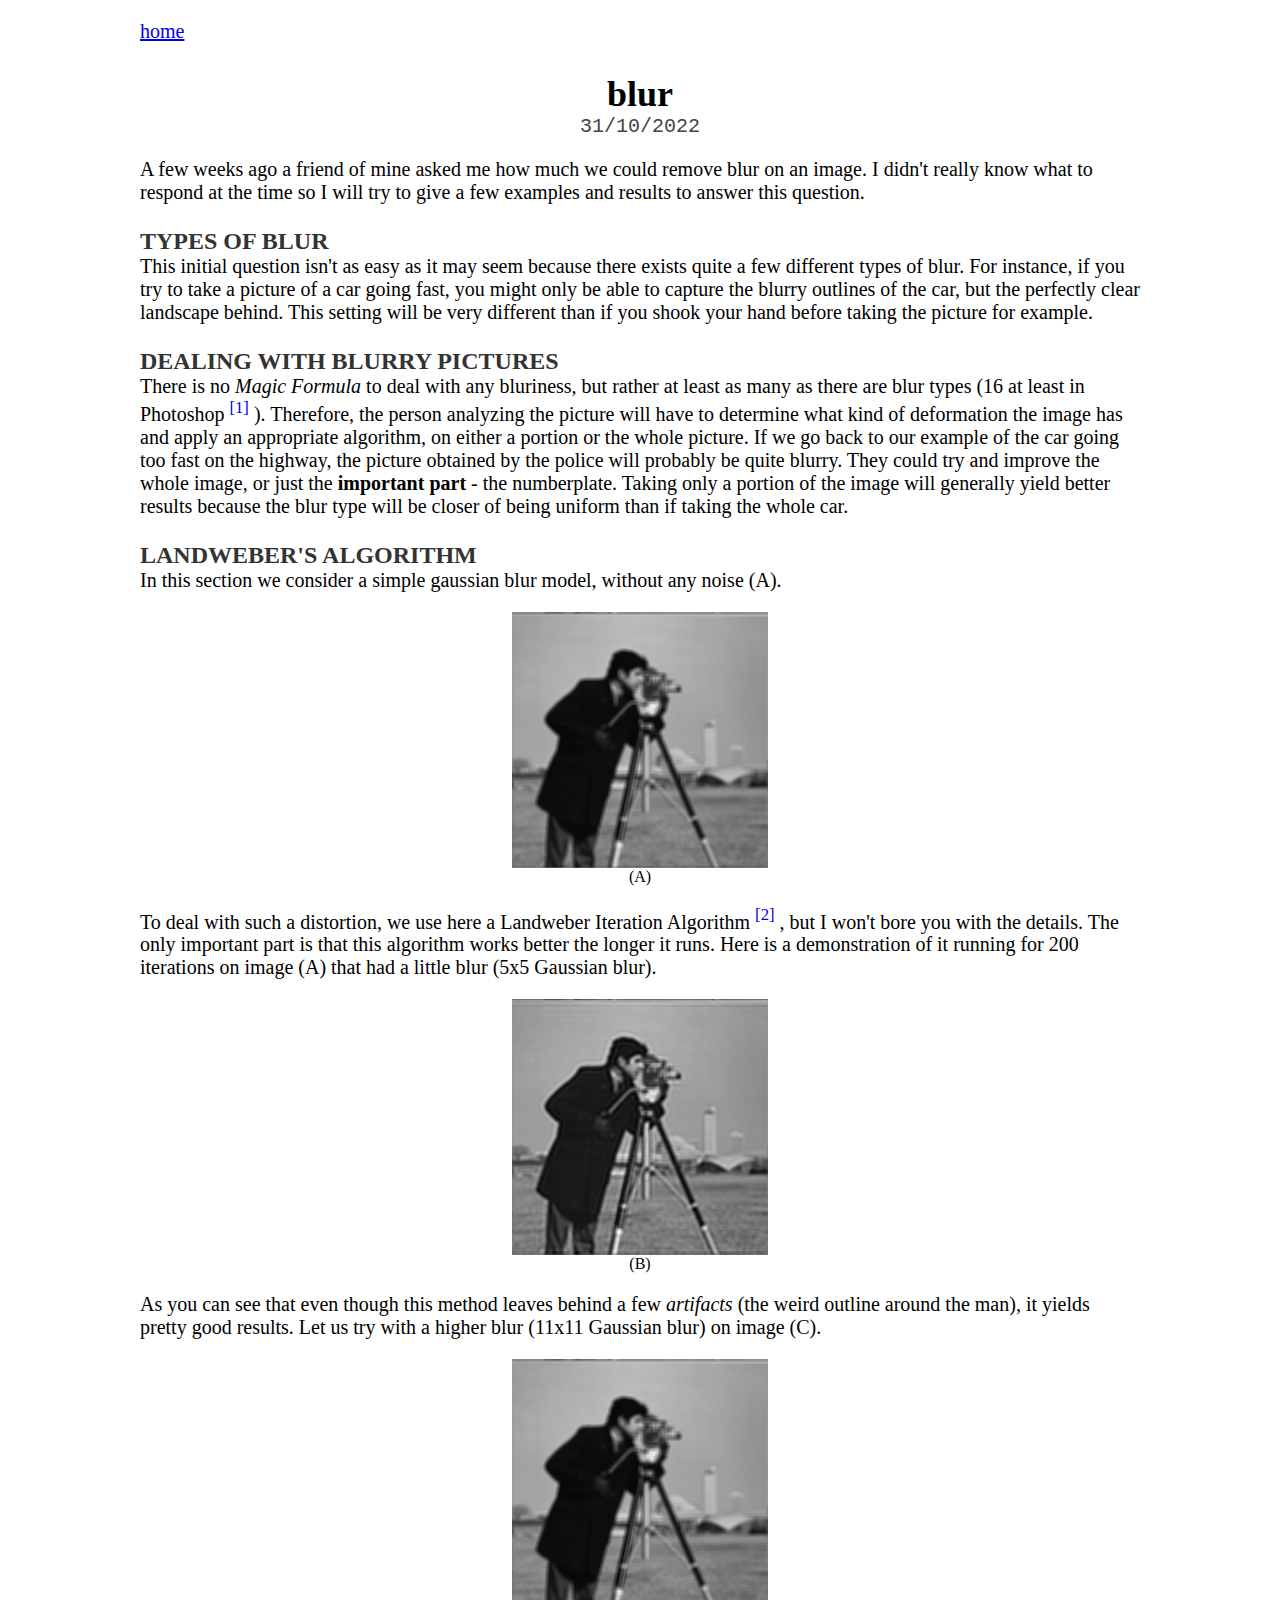
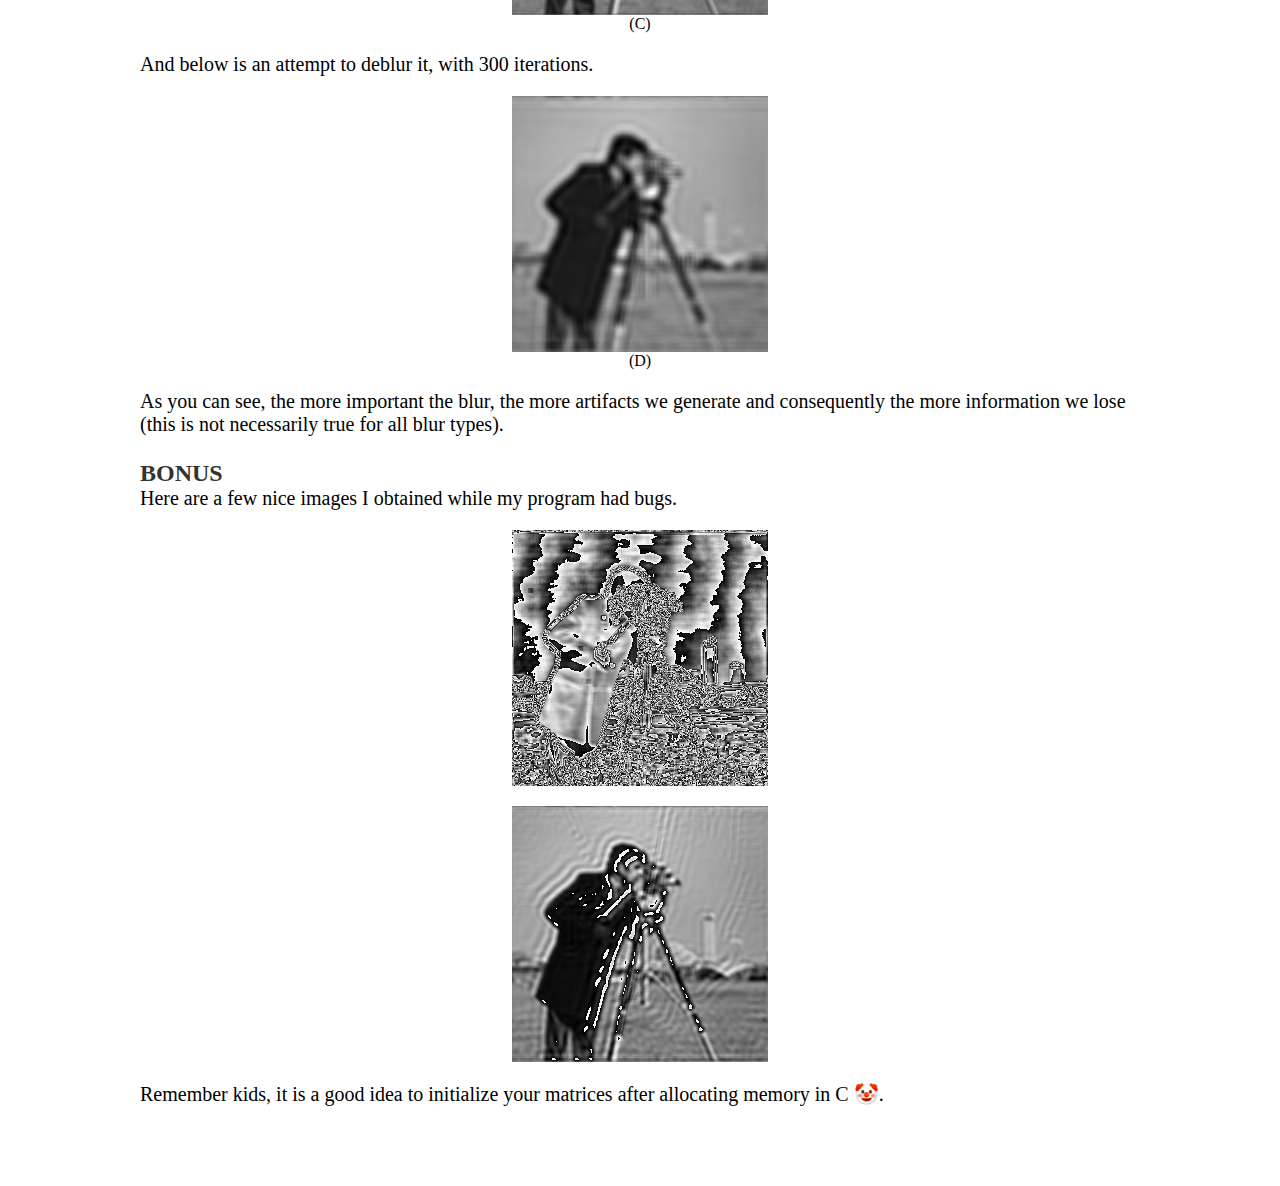
==== articles/blur.html @ 9dcc33a0 "feat: add blur article" ====
<!DOCTYPE html>
<html lang="en">
<meta charset="UTF-8">
<title>Tom's Blog | blur</title>
<meta name="viewport" content="width=device-width,initial-scale=1">
<link rel="stylesheet" href="../style.css">
<link rel="shortcut icon" href="../favicon.ico" type="image/x-icon" />

<style>
</style>

<body>
    <div class="body">
        <a href="../index.html">home</a>
        <h2>
            blur
        </h2>

        <p class="date article-date text-center">31/10/2022</p>

        <div class="article-content">
            <p>
                A few weeks ago a friend of mine asked me how much we could remove blur on an image.
                I didn't really know what to respond at the time so I will try to give a few examples and results to
                answer this question.
            </p>

            <h3>Types of Blur</h3>
            <p>
                This initial question isn't as easy as it may seem because there exists quite a few different types of
                blur.
                For instance, if you try to take a picture of a car going fast, you might only be able to capture the
                blurry outlines of the car, but the perfectly clear landscape behind.
                This setting will be very different than if you shook your hand before taking the picture for example.
            </p>

            <h3>Dealing with Blurry Pictures</h3>
            <p>
                There is no <i>Magic Formula</i> to deal with any bluriness, but rather at least as many as there are
                blur
                types (16 at least in Photoshop
                <a class="anchor-hide" target="_blank"
                    href="https://www.designiscope.com/post/types-of-blurs-in-photoshop-gaussian-motion-radial-etc"><sup>[1]</sup>
                </a>).
                Therefore, the person analyzing the picture will have to determine what kind of deformation the image
                has and apply an appropriate algorithm, on either a portion or the whole picture.
                If we go back to our example of the car going too fast on the highway, the picture obtained by the
                police will probably be quite blurry.
                They could try and improve the whole image, or just the <b>important part</b> - the numberplate.
                Taking only a portion of the image will generally yield better results because the blur type will be
                closer of being uniform than if taking the whole car.
            </p>

            <h3>Landweber's Algorithm</h3>
            <p>
                In this section we consider a simple gaussian blur model, without any noise (A).
            </p>
            <div class="margin-20 center col">
                <img src="../images/landweber/degraded_withoutNoise_5.png" alt="Blurry picture">
                <caption>(A)</caption>
            </div>

            <p>
                To deal with such a distortion, we use here a Landweber Iteration Algorithm
                <a class="anchor-hide" target="_blank"
                    href="https://en.wikipedia.org/wiki/Landweber_iteration"><sup>[2]</sup>
                </a>,
                but I won't bore you with the details.
                The only important part is that this algorithm works better the longer it runs.
                Here is a demonstration of it running for 200 iterations on image (A) that had a little blur (5x5
                Gaussian blur).
            </p>
            <div class="margin-20 center col">
                <img src="../images/landweber/deblurring_5.gif" alt="Incremental deblurring of the image">
                <caption>(B)</caption>
            </div>

            <p>
                As you can see that even though this method leaves behind a few <i>artifacts</i> (the weird outline
                around
                the man), it yields pretty good results.
                Let us try with a higher blur (11x11 Gaussian blur) on image (C).
            </p>
            <div class="margin-20 center col">
                <img src="../images/landweber/degraded_withoutNoise_5.png" alt="Blurrier picture">
                <caption>(C)</caption>
            </div>

            <p>
                And below is an attempt to deblur it, with 300 iterations.
            </p>
            <div class="margin-20 center col">
                <img src="../images/landweber/deblurring_11.gif" alt="Incremental deblurring of the image">
                <caption>(D)</caption>
            </div>

            <p>
                As you can see, the more important the blur, the more artifacts we generate and consequently the more
                information we lose (this is not necessarily true for all blur types).
            </p>

        </div>

        <h3>Bonus</h3>
        <p>
            Here are a few nice images I obtained while my program had bugs.
        </p>

        <div class="margin-20 center">
            <img src="../images/landweber/waves.png" alt="Cursed waves">
        </div>

        <div class="margin-20 center">
            <img src="../images/landweber/waves_animated.gif" alt="Cursed animated waves">
        </div>

        <p>
            Remember kids, it is a good idea to initialize your matrices after allocating memory in C 🤡.
        </p>
    </div>
</body>

</html>
---- style.css ----
.body {
    max-width: 1000px;
    padding: 0px 15px;
    margin: 20px auto 80px auto;
}

h1 {
    text-align: center;
    font-size: 48px;
}

h2 {
    text-align: center;
    font-size: 36px;
    margin-bottom: 0px;
}

h3 {
    font-size: 24px;
    margin-bottom: 0px;
    text-transform: uppercase;
    color: #333
}

.ruler {
    height: 2px;
    background-color: #999;
    border-width: 0px;
    margin: 15px 0px;
}

.article {
    display: flex;
    flex-direction: row;
    justify-content: space-between;
    align-items: center;
    margin: 3px 0px 0px 0px;
}

span.theme {
    color: #666;
}

span.dot-separator {
    margin: 0px 8px;
    font-weight: 700;
}

@media only screen and (max-width: 400px) {
    span.dot-separator {
        margin: 0px 4px
    }
}

p {
    font-size: 20px;
    margin: 0px;
}

a {
    font-size: 20px;
}

.date {
    font-size: 20px;
    font-weight: 300;
    color: #444;
    font-family: 'Courier New', Courier, monospace;
}

.article-date {
    margin-bottom: 20px;
}

.text-center {
    text-align: center;
}

.anchor-hide {
    text-decoration: none;
}

.center {
    display: flex;
    align-items: center;
    justify-content: center;
}

.row {
    display: flex;
    flex-direction: row;
}

.col {
    display: flex;
    flex-direction: column;
}

.margin-20 {
    margin: 20px;
}

.margin-10 {
    margin: 10px;
}
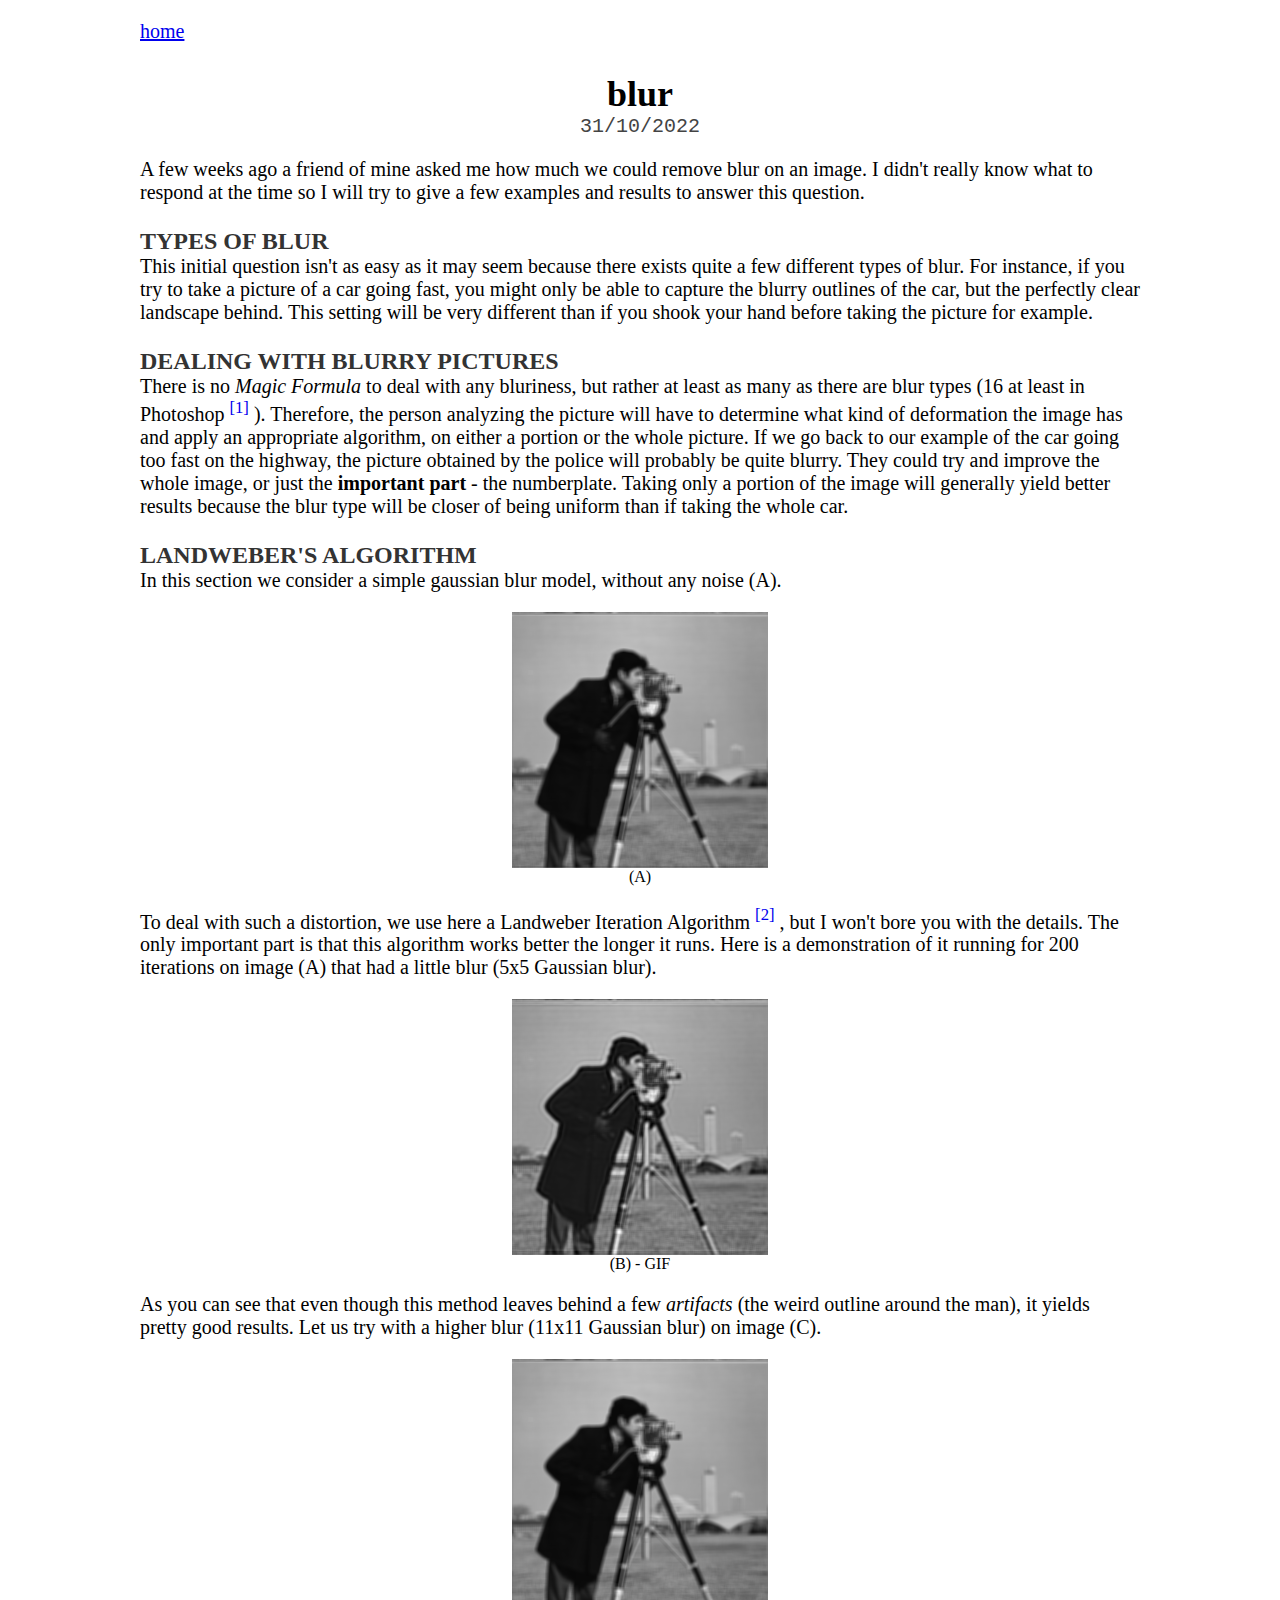
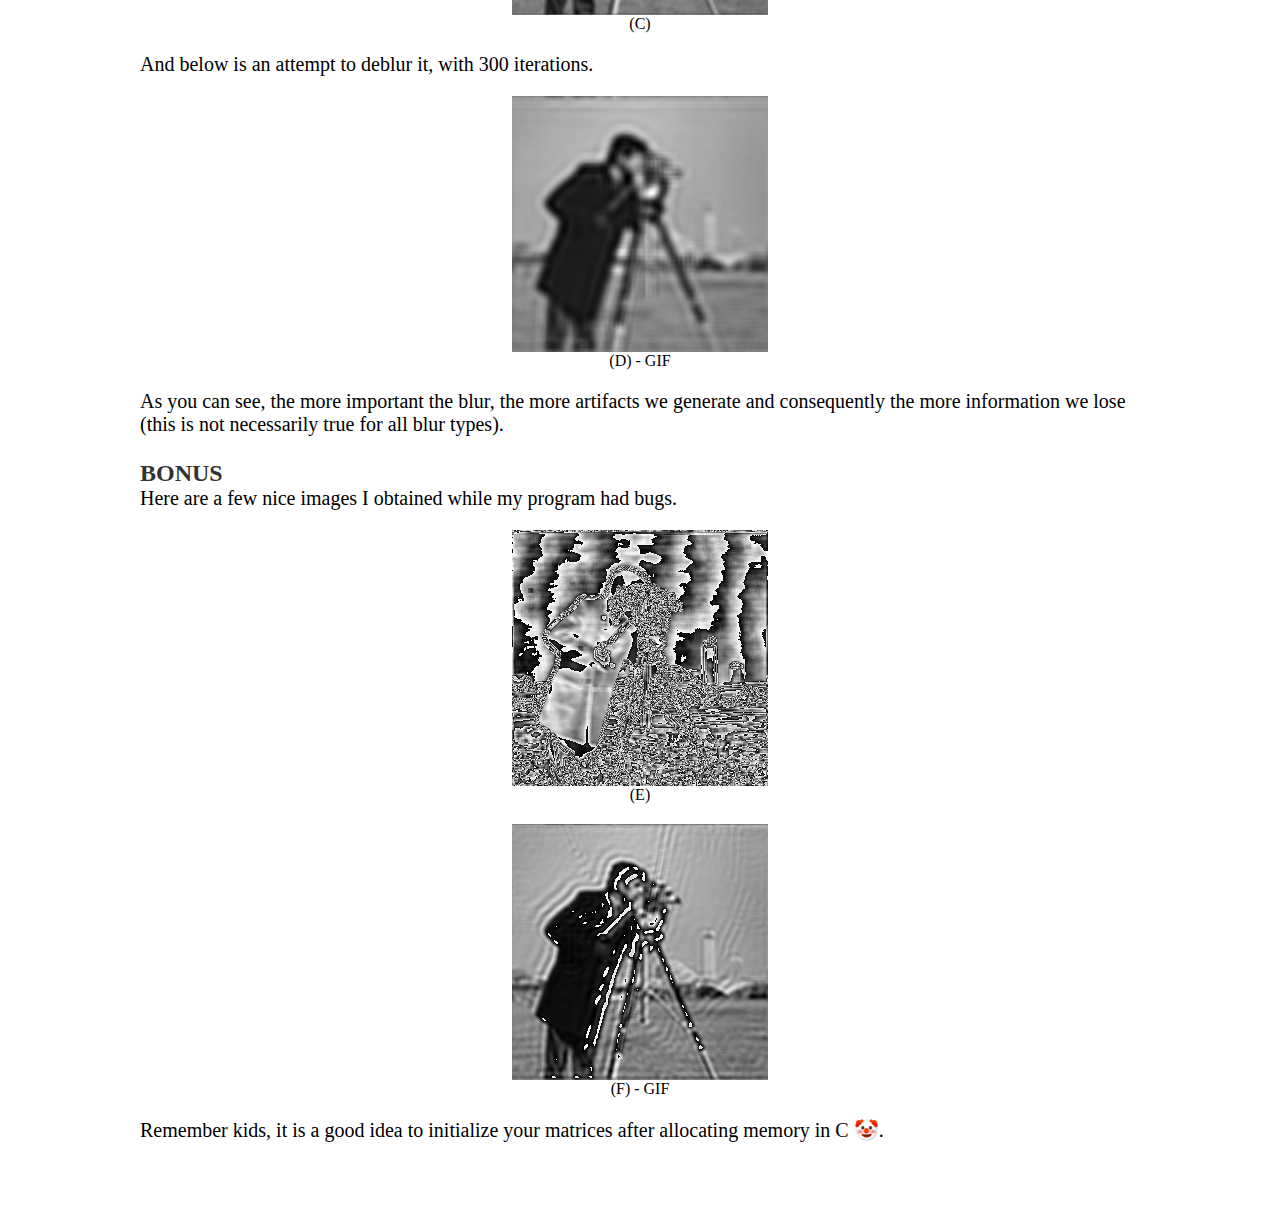
==== commit bf1f861c: "refactor: add GIF caption" ====
--- a/articles/blur.html
+++ b/articles/blur.html
@@ -72,7 +72,7 @@
             </p>
             <div class="margin-20 center col">
                 <img src="../images/landweber/deblurring_5.gif" alt="Incremental deblurring of the image">
-                <caption>(B)</caption>
+                <caption>(B) - GIF</caption>
             </div>
 
             <p>
@@ -91,7 +91,7 @@
             </p>
             <div class="margin-20 center col">
                 <img src="../images/landweber/deblurring_11.gif" alt="Incremental deblurring of the image">
-                <caption>(D)</caption>
+                <caption>(D) - GIF</caption>
             </div>
 
             <p>
@@ -106,12 +106,14 @@
             Here are a few nice images I obtained while my program had bugs.
         </p>
 
-        <div class="margin-20 center">
+        <div class="margin-20 center col">
             <img src="../images/landweber/waves.png" alt="Cursed waves">
+            <caption>(E)</caption>
         </div>
 
-        <div class="margin-20 center">
+        <div class="margin-20 center col">
             <img src="../images/landweber/waves_animated.gif" alt="Cursed animated waves">
+            <caption>(F) - GIF</caption>
         </div>
 
         <p>
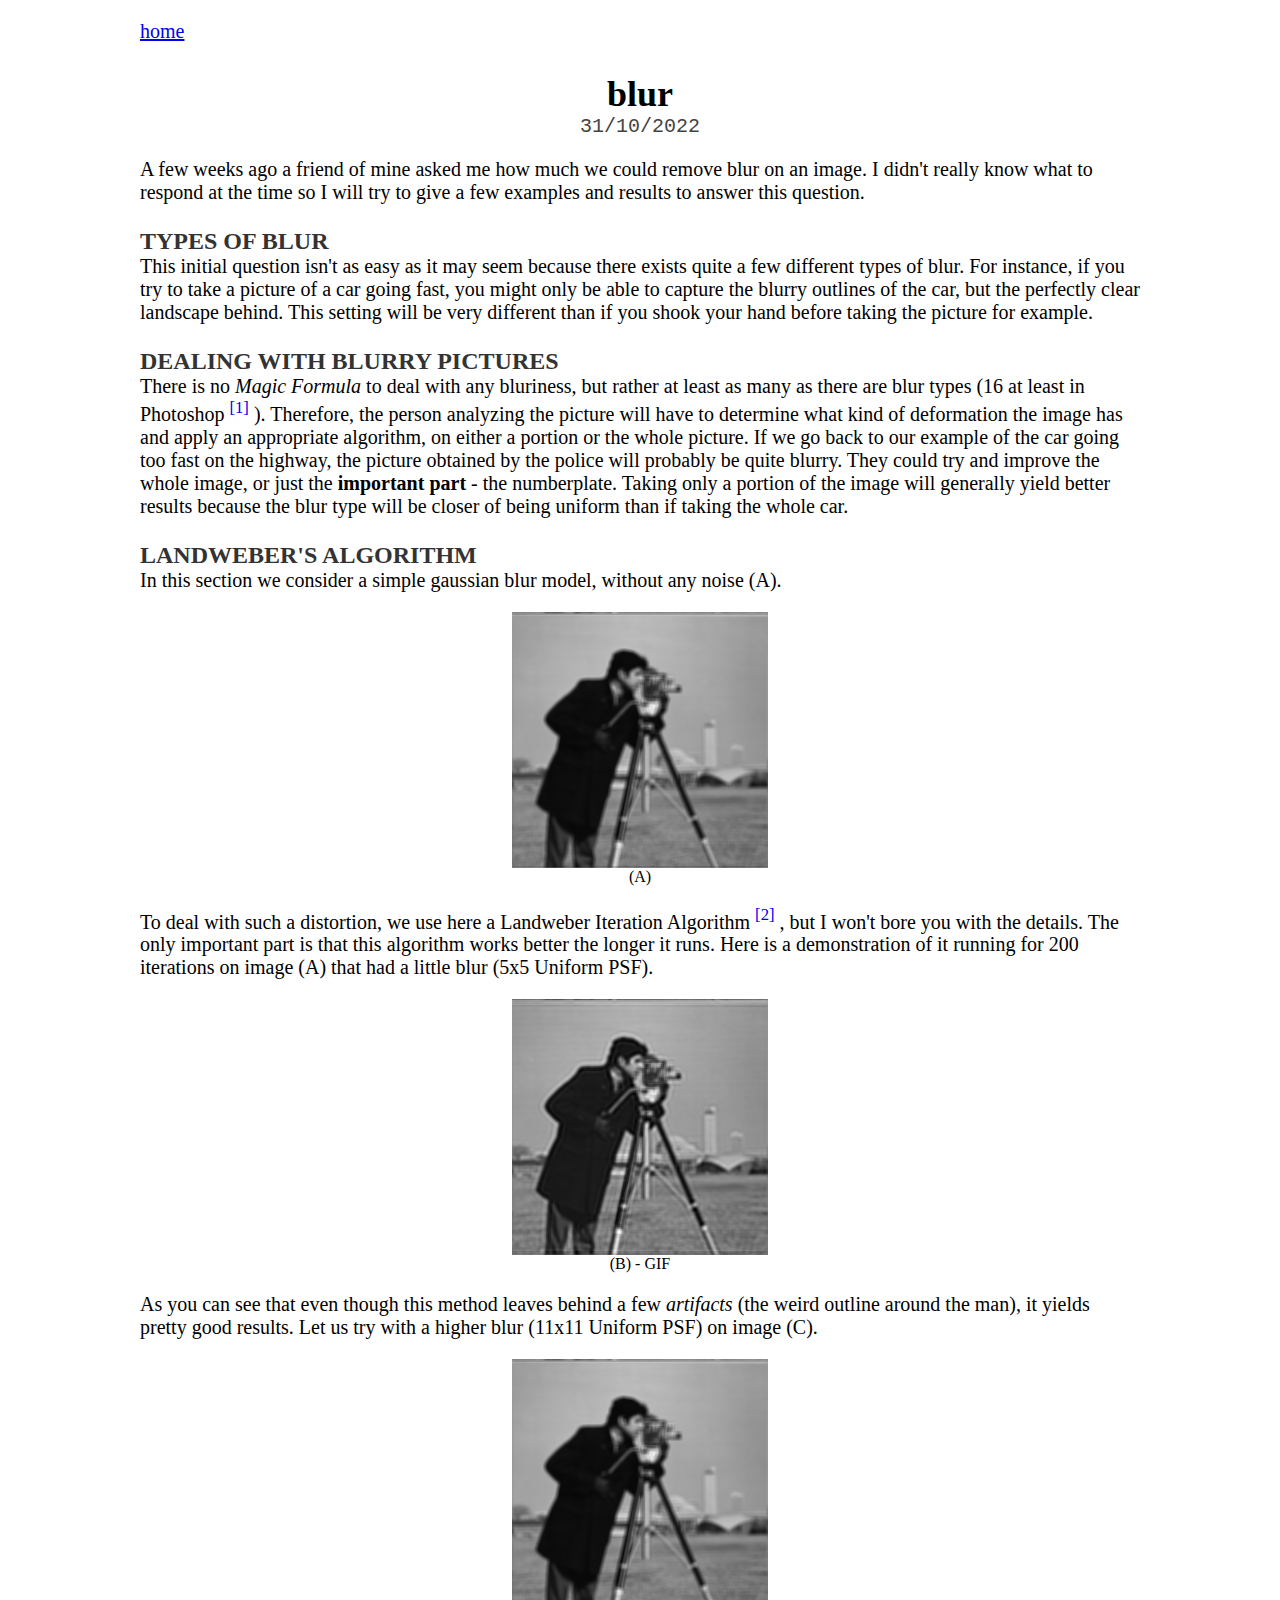
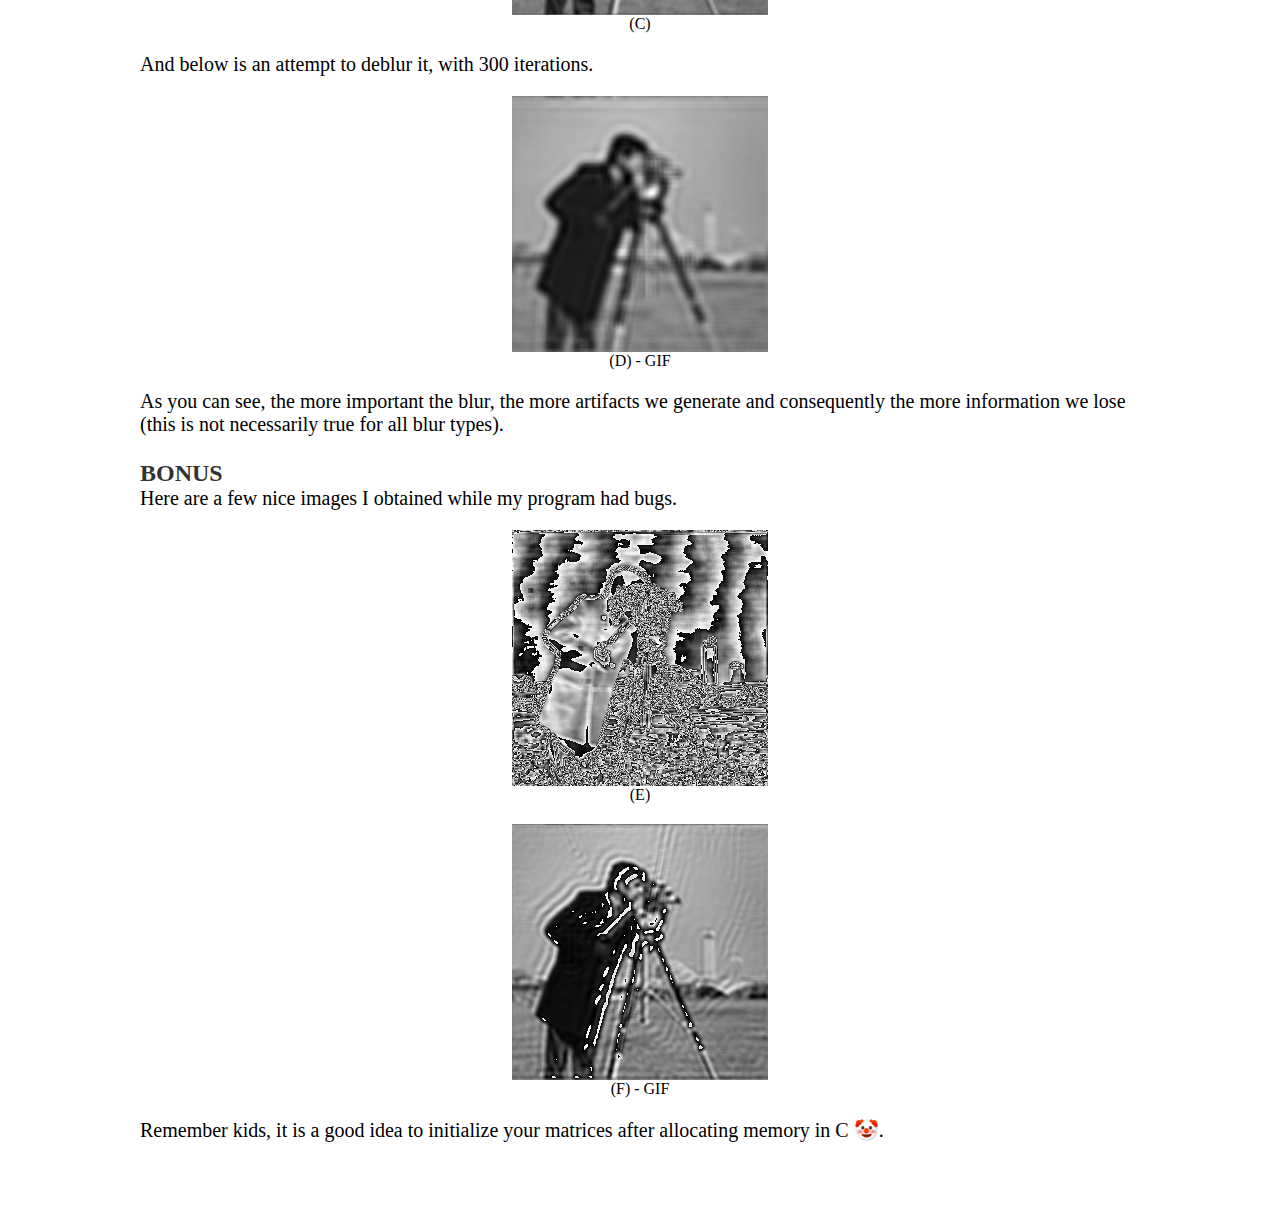
==== commit be34a159: "fix: update name of blur mask" ====
--- a/articles/blur.html
+++ b/articles/blur.html
@@ -68,7 +68,7 @@
                 but I won't bore you with the details.
                 The only important part is that this algorithm works better the longer it runs.
                 Here is a demonstration of it running for 200 iterations on image (A) that had a little blur (5x5
-                Gaussian blur).
+                Uniform PSF).
             </p>
             <div class="margin-20 center col">
                 <img src="../images/landweber/deblurring_5.gif" alt="Incremental deblurring of the image">
@@ -79,7 +79,7 @@
                 As you can see that even though this method leaves behind a few <i>artifacts</i> (the weird outline
                 around
                 the man), it yields pretty good results.
-                Let us try with a higher blur (11x11 Gaussian blur) on image (C).
+                Let us try with a higher blur (11x11 Uniform PSF) on image (C).
             </p>
             <div class="margin-20 center col">
                 <img src="../images/landweber/degraded_withoutNoise_5.png" alt="Blurrier picture">
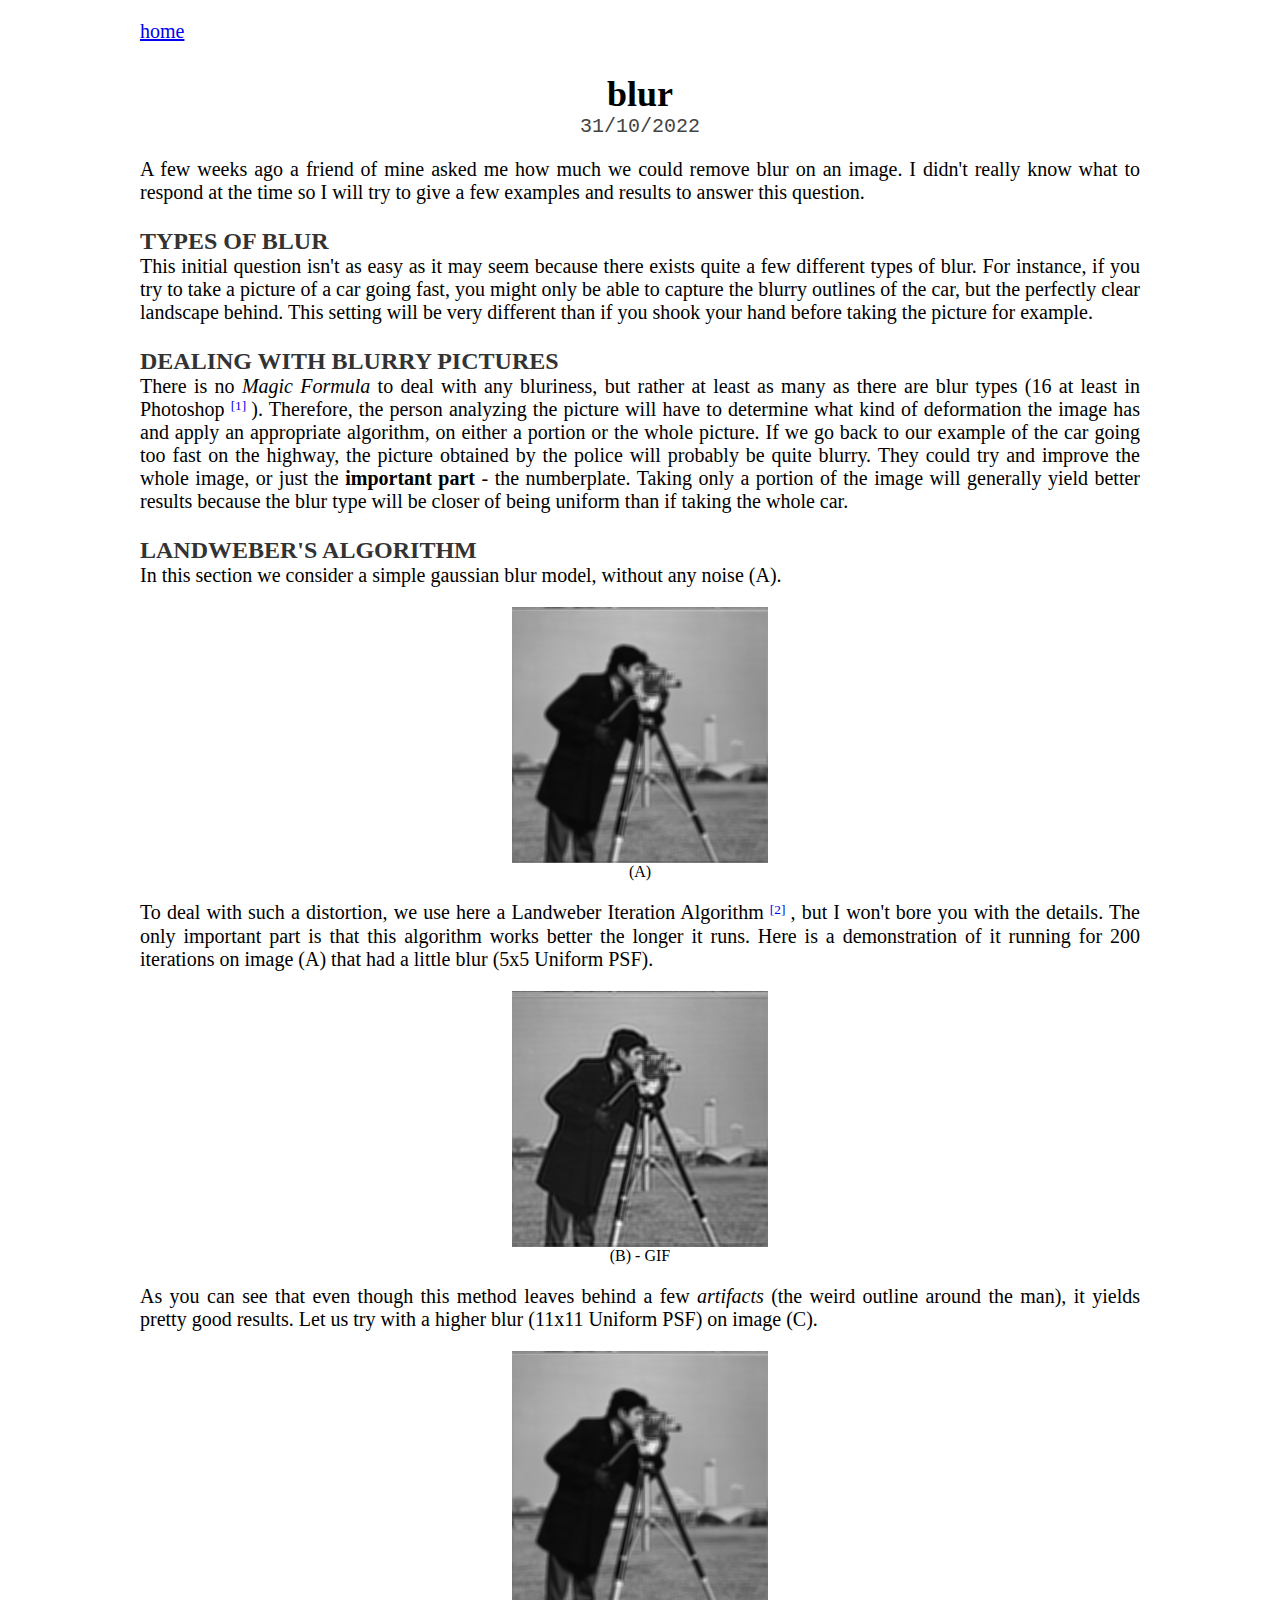
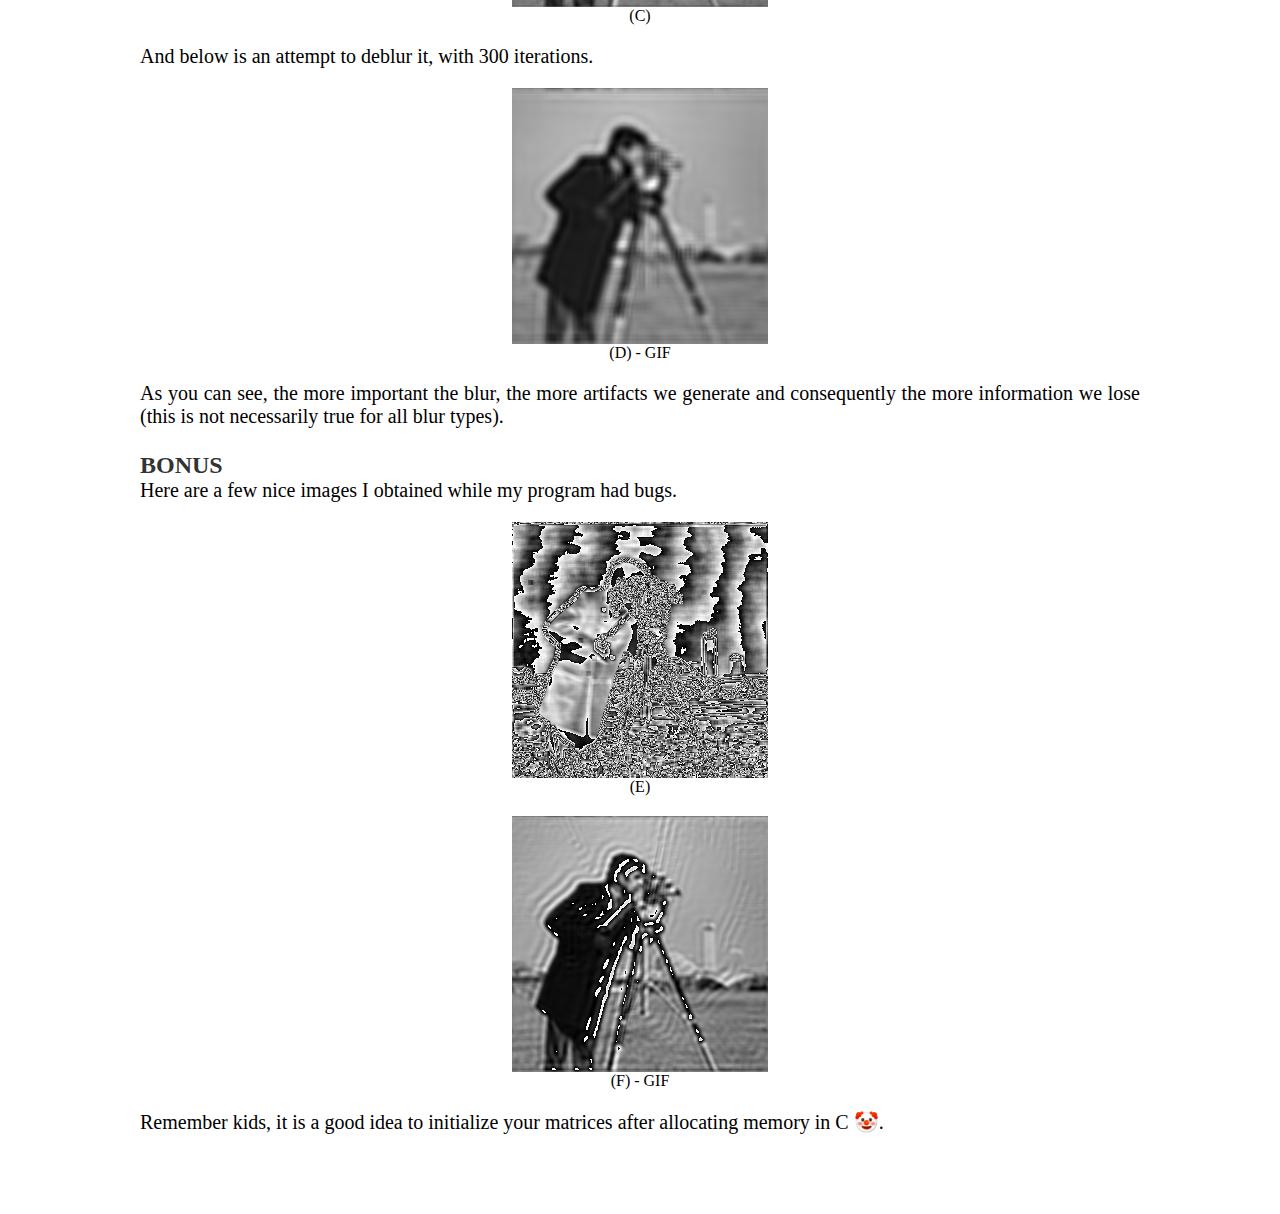
==== commit 3ec14d63: "feat: add nike's article, justify paragraphs, cleanup div sections" ====
--- a/articles/blur.html
+++ b/articles/blur.html
@@ -99,26 +99,25 @@
                 information we lose (this is not necessarily true for all blur types).
             </p>
 
+            <h3>Bonus</h3>
+            <p>
+                Here are a few nice images I obtained while my program had bugs.
+            </p>
+
+            <div class="margin-20 center col">
+                <img src="../images/landweber/waves.png" alt="Cursed waves">
+                <caption>(E)</caption>
+            </div>
+
+            <div class="margin-20 center col">
+                <img src="../images/landweber/waves_animated.gif" alt="Cursed animated waves">
+                <caption>(F) - GIF</caption>
+            </div>
+
+            <p>
+                Remember kids, it is a good idea to initialize your matrices after allocating memory in C 🤡.
+            </p>
         </div>
-
-        <h3>Bonus</h3>
-        <p>
-            Here are a few nice images I obtained while my program had bugs.
-        </p>
-
-        <div class="margin-20 center col">
-            <img src="../images/landweber/waves.png" alt="Cursed waves">
-            <caption>(E)</caption>
-        </div>
-
-        <div class="margin-20 center col">
-            <img src="../images/landweber/waves_animated.gif" alt="Cursed animated waves">
-            <caption>(F) - GIF</caption>
-        </div>
-
-        <p>
-            Remember kids, it is a good idea to initialize your matrices after allocating memory in C 🤡.
-        </p>
     </div>
 </body>
 
--- a/style.css
+++ b/style.css
@@ -55,6 +55,7 @@
 p {
     font-size: 20px;
     margin: 0px;
+    text-align: justify;
 }
 
 a {
@@ -78,6 +79,7 @@
 
 .anchor-hide {
     text-decoration: none;
+    font-size: 16px;
 }
 
 .center {
@@ -102,4 +104,8 @@
 
 .margin-10 {
     margin: 10px;
+}
+
+.indent {
+    text-indent: 2em;
 }